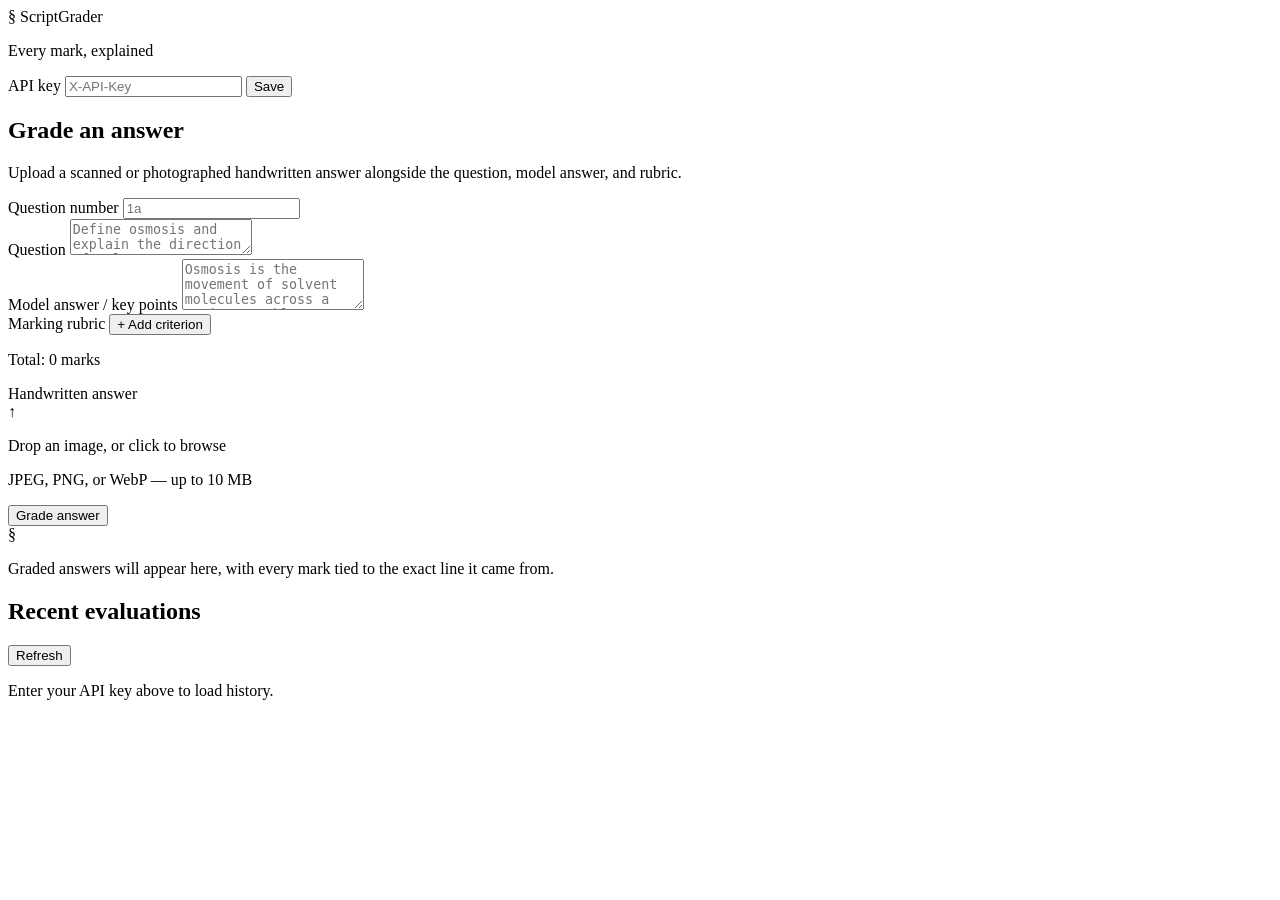
==== static/index.html @ a045947a "Initial commit" ====
<!DOCTYPE html>
<html lang="en">
<head>
<meta charset="UTF-8">
<meta name="viewport" content="width=device-width, initial-scale=1.0">
<title>ScriptGrader — evidence-based answer sheet evaluation</title>
<link rel="preconnect" href="https://fonts.googleapis.com">
<link rel="preconnect" href="https://fonts.gstatic.com" crossorigin>
<link href="https://fonts.googleapis.com/css2?family=Source+Serif+4:opsz,wght@8..60,400;8..60,600&family=IBM+Plex+Sans:wght@400;500;600&family=IBM+Plex+Mono:wght@400;500&display=swap" rel="stylesheet">
<link rel="stylesheet" href="/styles.css">
</head>
<body>

<header class="topbar">
  <div class="topbar__inner">
    <div class="wordmark">
      <span class="wordmark__mark" aria-hidden="true">§</span>
      <span class="wordmark__text">ScriptGrader</span>
    </div>
    <p class="topbar__tagline">Every mark, explained</p>
    <div class="auth-bar">
      <label for="api-key-input" class="auth-bar__label">API key</label>
      <input type="password" id="api-key-input" class="auth-bar__input" placeholder="X-API-Key" autocomplete="off">
      <button type="button" class="btn btn--ghost btn--small" id="save-api-key">Save</button>
      <span class="auth-bar__status" id="auth-status" hidden></span>
    </div>
  </div>
</header>

<main class="layout">

  <!-- ============ INPUT FORM ============ -->
  <section class="panel panel--form" id="form-panel" aria-labelledby="form-heading">
    <h1 id="form-heading" class="panel__title">Grade an answer</h1>
    <p class="panel__subtitle">Upload a scanned or photographed handwritten answer alongside the question, model answer, and rubric.</p>

    <form id="grade-form" novalidate>

      <div class="field">
        <label for="question-number">Question number</label>
        <input type="text" id="question-number" name="question_number" placeholder="1a" required>
      </div>

      <div class="field">
        <label for="question-text">Question</label>
        <textarea id="question-text" name="question_text" rows="2" placeholder="Define osmosis and explain the direction of solvent movement." required></textarea>
      </div>

      <div class="field">
        <label for="model-answer">Model answer / key points</label>
        <textarea id="model-answer" name="model_answer" rows="3" placeholder="Osmosis is the movement of solvent molecules across a semi-permeable membrane, from a region of low solute concentration to high solute concentration, until equilibrium is reached." required></textarea>
      </div>

      <div class="field">
        <div class="field__header">
          <label id="rubric-label">Marking rubric</label>
          <button type="button" class="btn btn--ghost btn--small" id="add-criterion">
            <span aria-hidden="true">+</span> Add criterion
          </button>
        </div>
        <div id="rubric-rows" role="group" aria-labelledby="rubric-label"></div>
        <p class="field__hint" id="rubric-total-hint">Total: 0 marks</p>
      </div>

      <div class="field">
        <label for="sheet-image">Handwritten answer</label>
        <div class="dropzone" id="dropzone" tabindex="0" role="button" aria-describedby="dropzone-hint">
          <input type="file" id="sheet-image" name="sheet_image" accept="image/jpeg,image/png,image/webp" required hidden>
          <div class="dropzone__content" id="dropzone-content">
            <span class="dropzone__icon" aria-hidden="true">&#8593;</span>
            <p class="dropzone__label">Drop an image, or click to browse</p>
            <p class="dropzone__hint" id="dropzone-hint">JPEG, PNG, or WebP — up to 10 MB</p>
          </div>
          <img id="dropzone-preview" class="dropzone__preview" alt="" hidden>
        </div>
      </div>

      <button type="submit" class="btn btn--primary btn--full" id="submit-btn">
        Grade answer
      </button>

      <p class="form-error" id="form-error" role="alert" hidden></p>
    </form>
  </section>

  <!-- ============ RESULTS ============ -->
  <section class="panel panel--results" id="results-panel" aria-labelledby="results-heading" aria-live="polite">

    <div class="empty-state" id="empty-state">
      <span class="empty-state__mark" aria-hidden="true">§</span>
      <p>Graded answers will appear here, with every mark tied to the exact line it came from.</p>
    </div>

    <div class="loading-state" id="loading-state" hidden>
      <div class="loading-state__spinner" aria-hidden="true"></div>
      <p id="loading-state__text">Reading the handwriting&hellip;</p>
    </div>

    <div class="error-state" id="error-state" role="alert" hidden>
      <p class="error-state__title" id="error-title">Grading failed</p>
      <p class="error-state__message" id="error-message"></p>
      <button type="button" class="btn btn--ghost" id="retry-btn">Try again</button>
    </div>

    <div class="result" id="result" hidden>

      <div class="result__header">
        <div>
          <p class="result__eyebrow" id="result-question-number">Question 1</p>
          <h2 id="results-heading" class="result__grade-label" id="result-grade">A</h2>
        </div>
        <div class="score-badge" id="score-badge">
          <span class="score-badge__value" id="score-value">0/0</span>
          <span class="score-badge__pct" id="score-pct">0%</span>
        </div>
      </div>

      <div class="low-confidence-banner" id="low-confidence-banner" hidden>
        Handwriting was difficult to read in places — a teacher should verify this grade before it's final.
      </div>

      <div class="marked-sheet" id="marked-sheet-container" hidden>
        <h3 class="marked-sheet__title">Marked answer sheet</h3>
        <p class="marked-sheet__hint">Click a highlighted region, or a ledger row below, to see the connection.</p>
        <div class="marked-sheet__frame">
          <img id="marked-sheet-image" alt="Scanned answer sheet">
          <canvas id="marked-sheet-canvas"></canvas>
        </div>
      </div>

      <div class="ledger">
        <div class="ledger__header">
          <h3 class="ledger__title">Marking ledger</h3>
          <button type="button" class="btn btn--ghost btn--small" id="review-toggle" hidden>Override marks</button>
        </div>
        <div id="ledger-rows"></div>
        <div class="review-controls" id="review-controls" hidden>
          <input type="text" id="review-note-input" placeholder="Note explaining the override (optional)">
          <button type="button" class="btn btn--primary btn--small" id="save-override">Save override</button>
        </div>
        <p class="reviewed-banner" id="reviewed-banner" hidden>Reviewed by a teacher.</p>
      </div>

      <div class="transcript">
        <h3 class="transcript__title">What the model read</h3>
        <p class="transcript__body" id="transcript-body"></p>
      </div>

      <div class="teacher-note">
        <p class="teacher-note__label">Feedback</p>
        <p class="teacher-note__body" id="overall-feedback"></p>
      </div>

    </div>
  </section>

</main>

<section class="history" id="history-panel" aria-labelledby="history-heading">
  <div class="history__inner">
    <div class="history__header">
      <h2 id="history-heading" class="history__title">Recent evaluations</h2>
      <button type="button" class="btn btn--ghost btn--small" id="refresh-history">Refresh</button>
    </div>
    <p class="history__hint" id="history-hint">Enter your API key above to load history.</p>
    <div id="history-rows"></div>
  </div>
</section>

<script src="/app.js"></script>
</body>
</html>
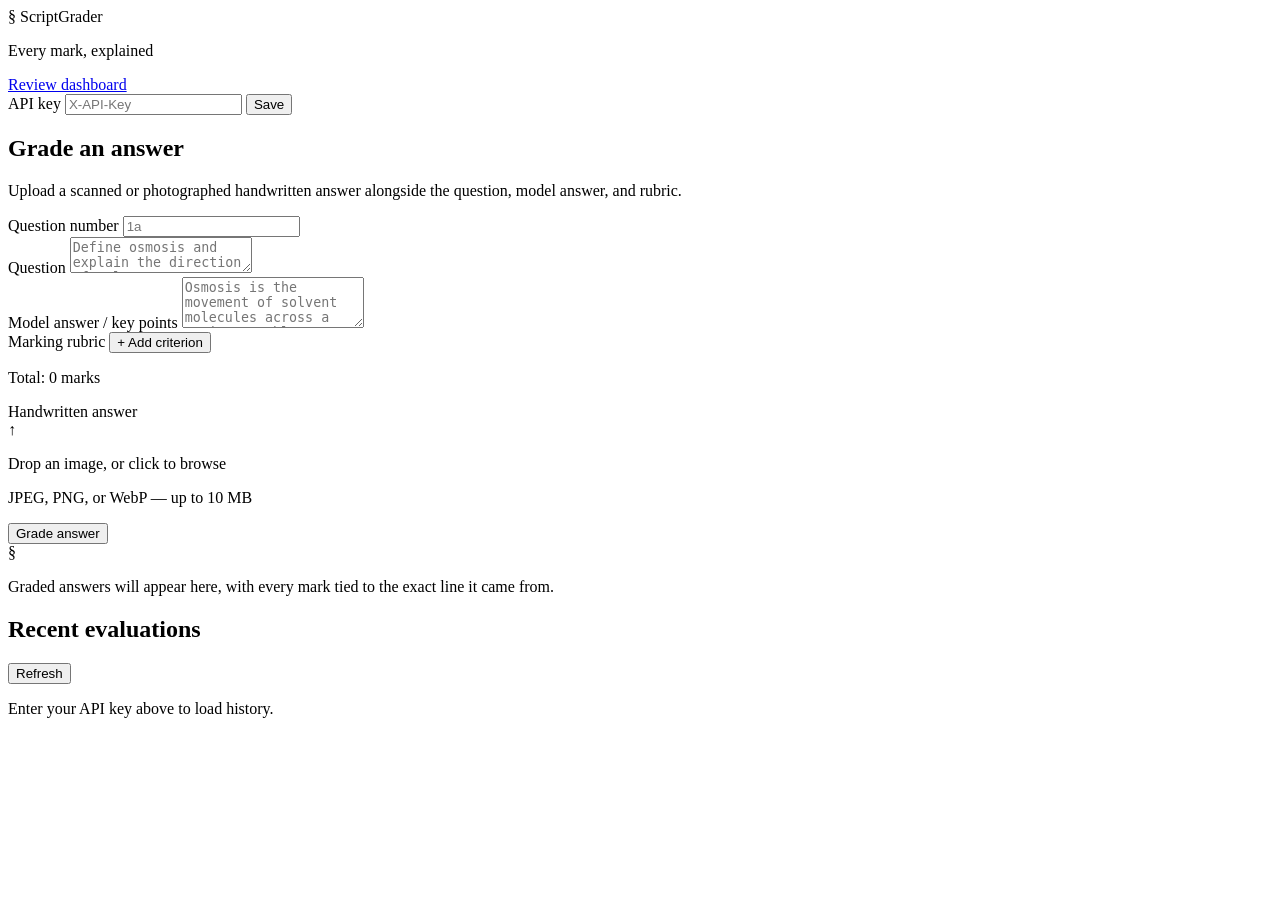
==== commit c246dee7: "Add dashboard feature with bulk actions and inline explanations" ====
--- a/static/index.html
+++ b/static/index.html
@@ -18,6 +18,9 @@
       <span class="wordmark__text">ScriptGrader</span>
     </div>
     <p class="topbar__tagline">Every mark, explained</p>
+    <nav class="topbar__nav">
+      <a href="/dashboard.html" class="topbar__nav-link">Review dashboard</a>
+    </nav>
     <div class="auth-bar">
       <label for="api-key-input" class="auth-bar__label">API key</label>
       <input type="password" id="api-key-input" class="auth-bar__input" placeholder="X-API-Key" autocomplete="off">
